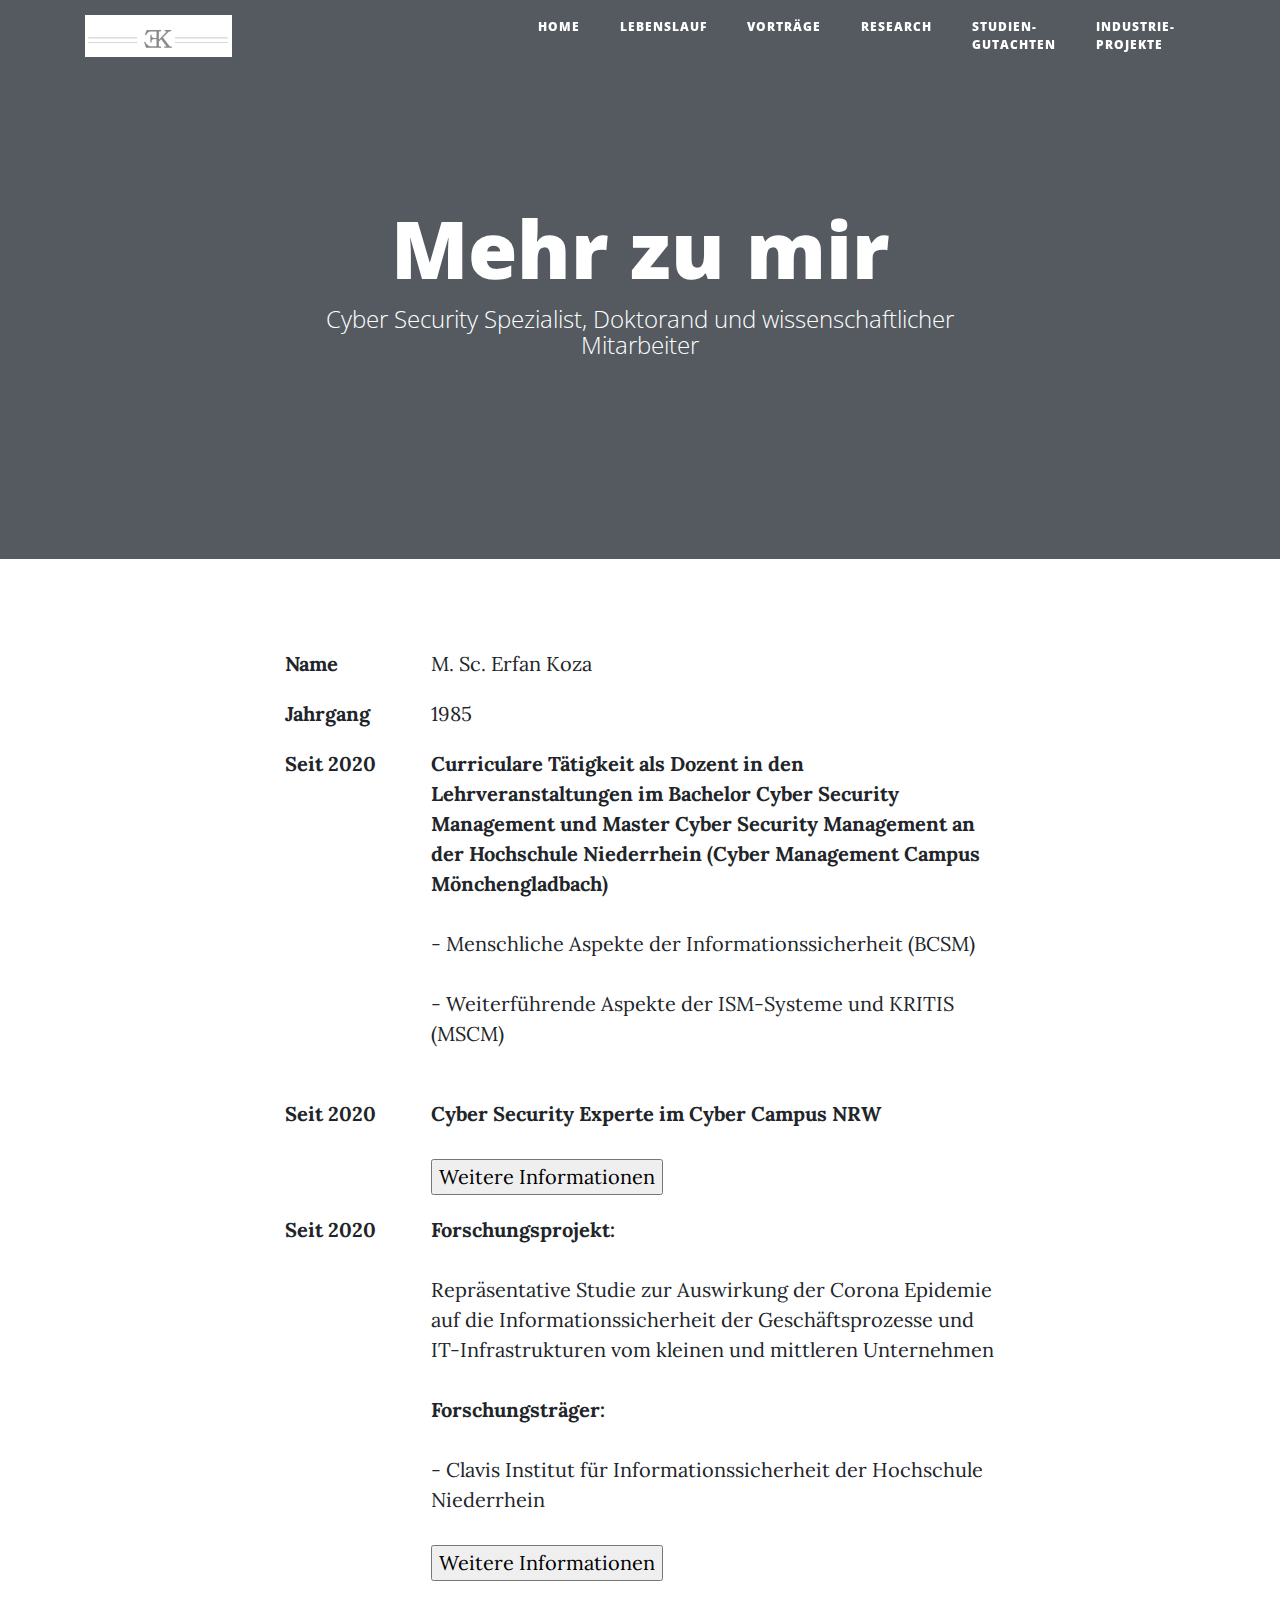
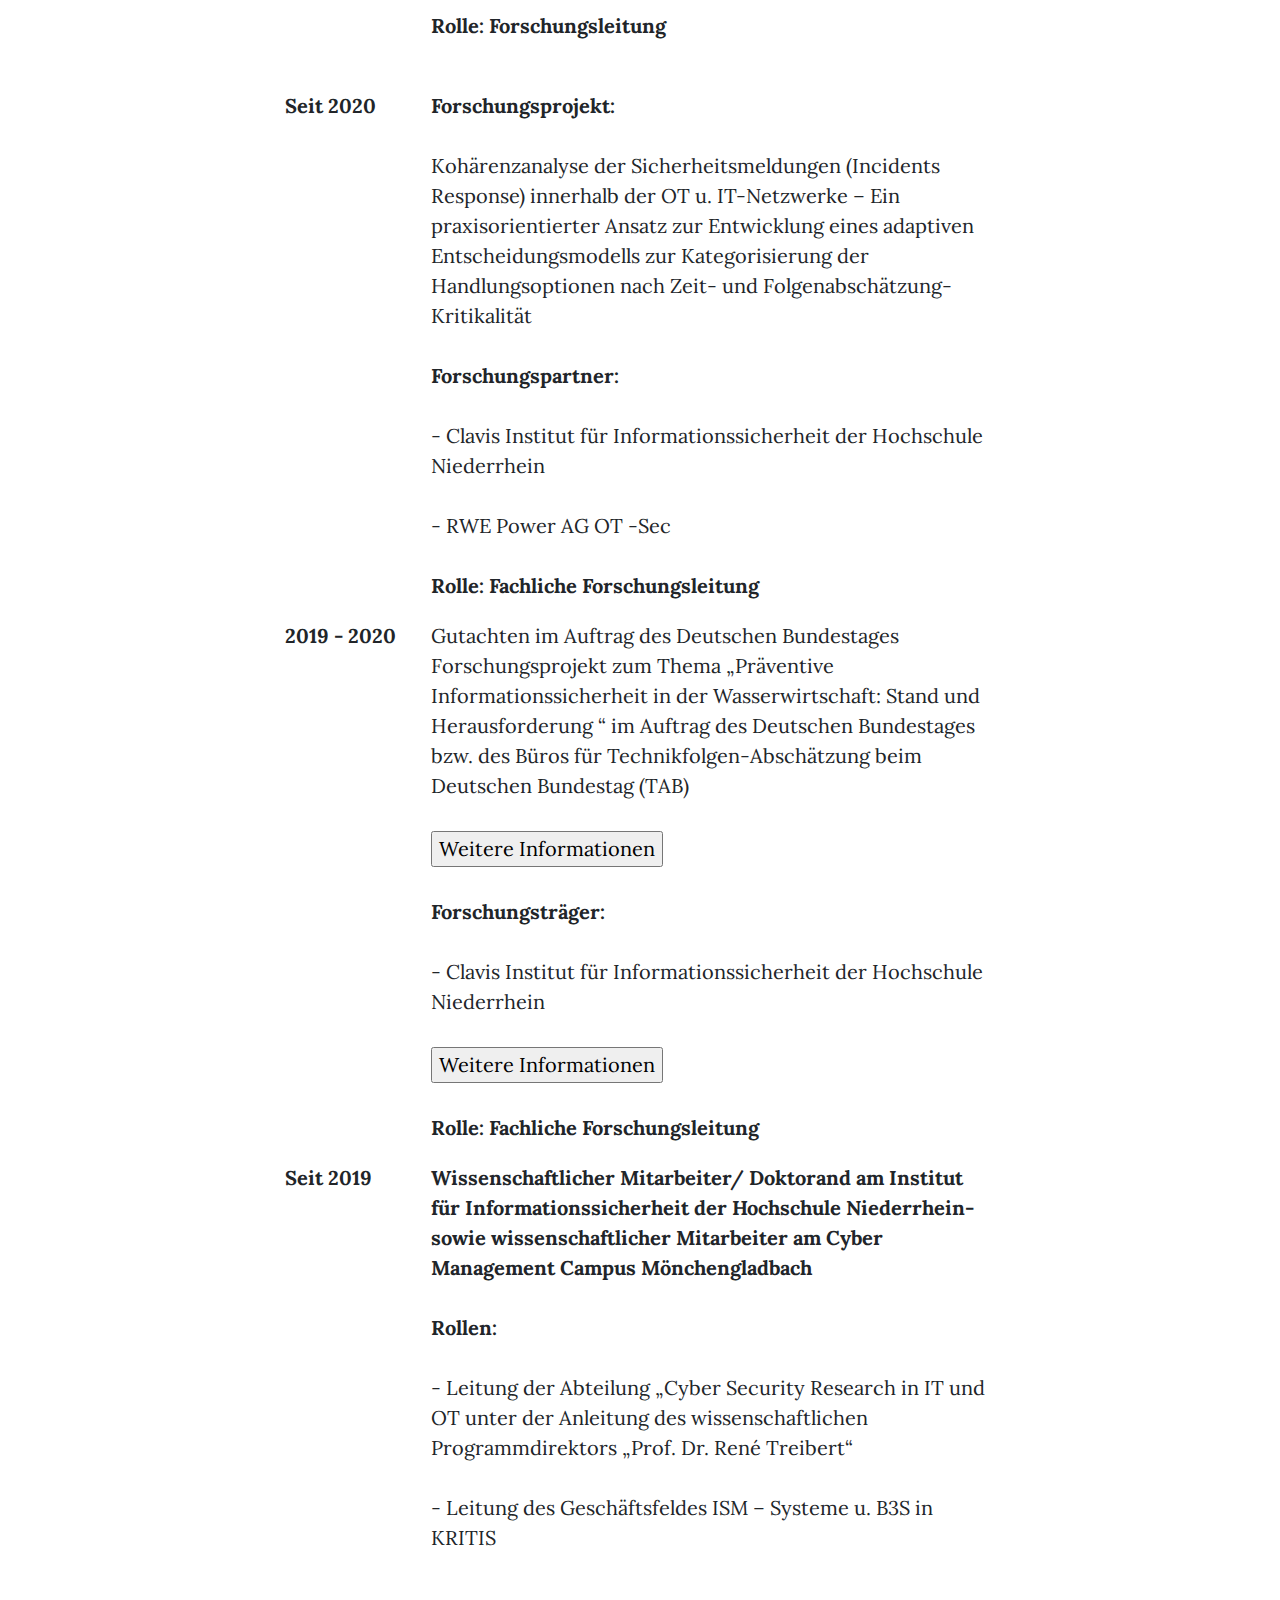
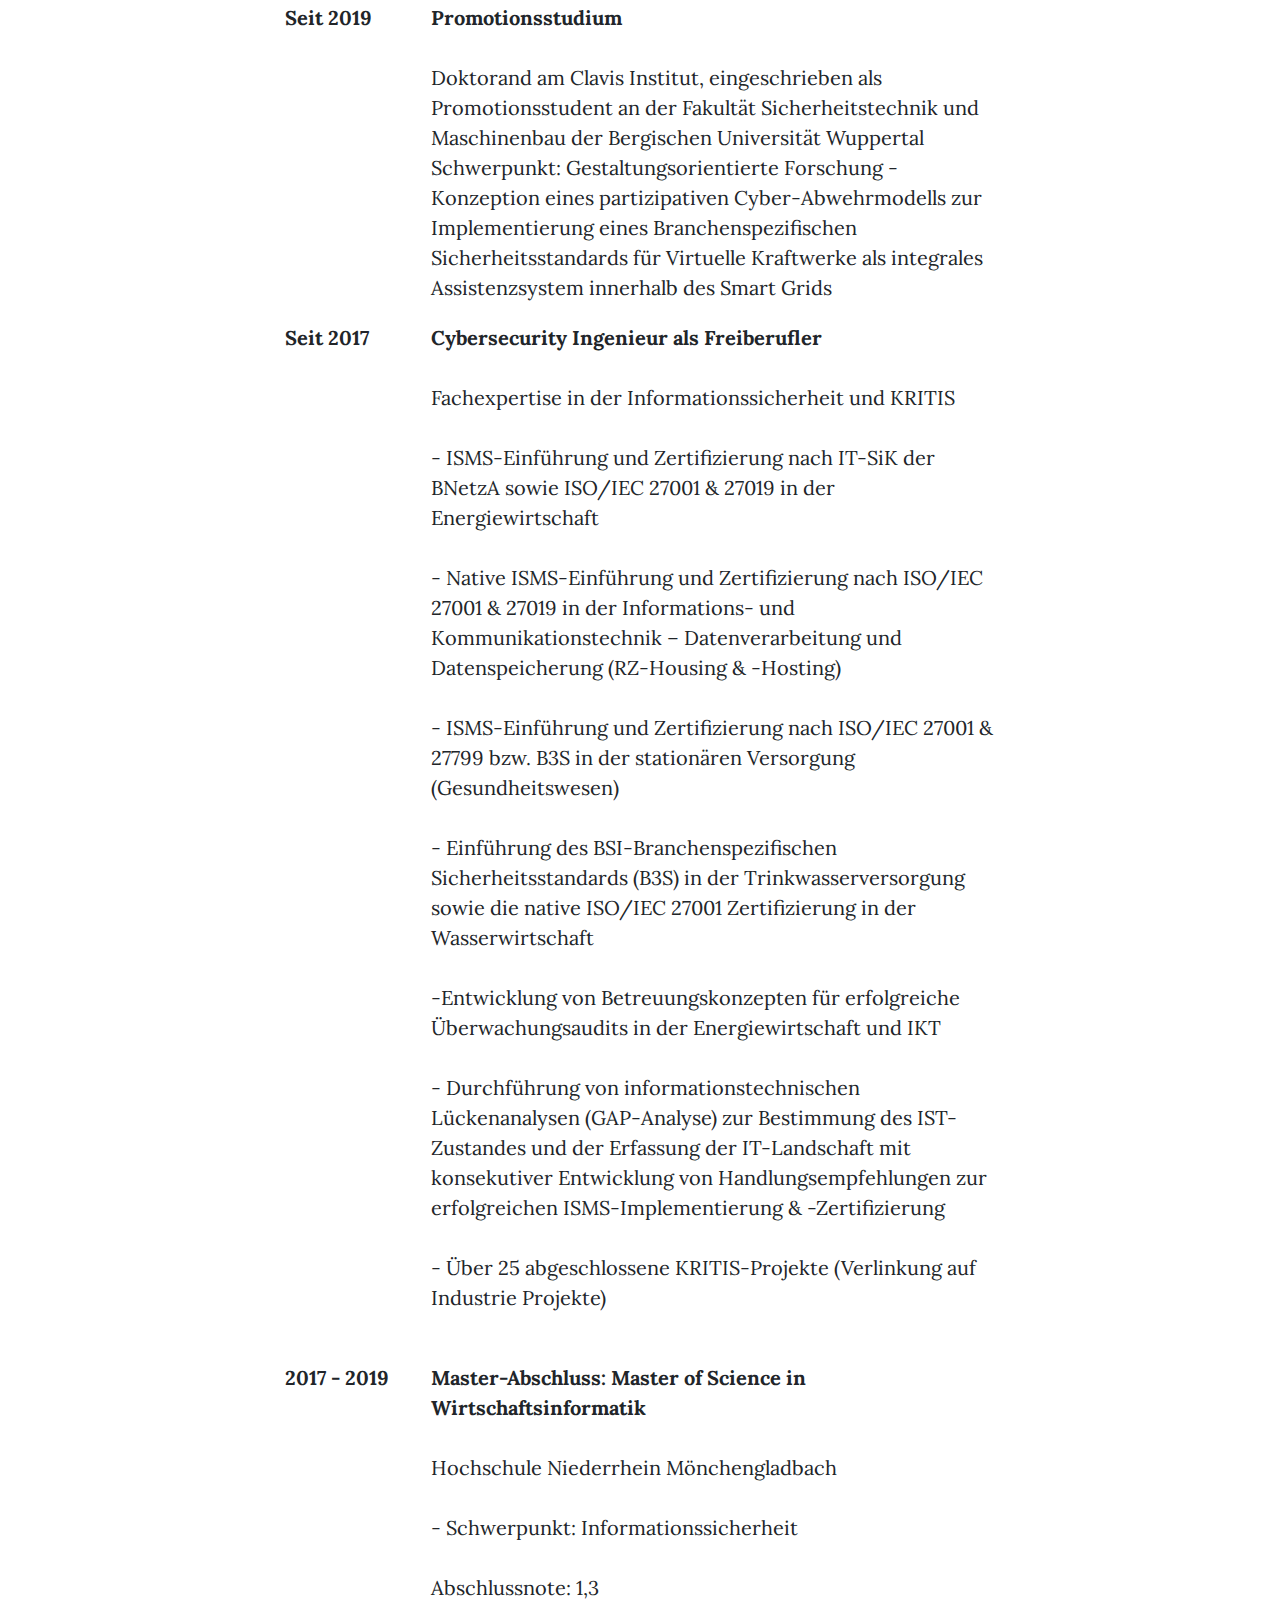
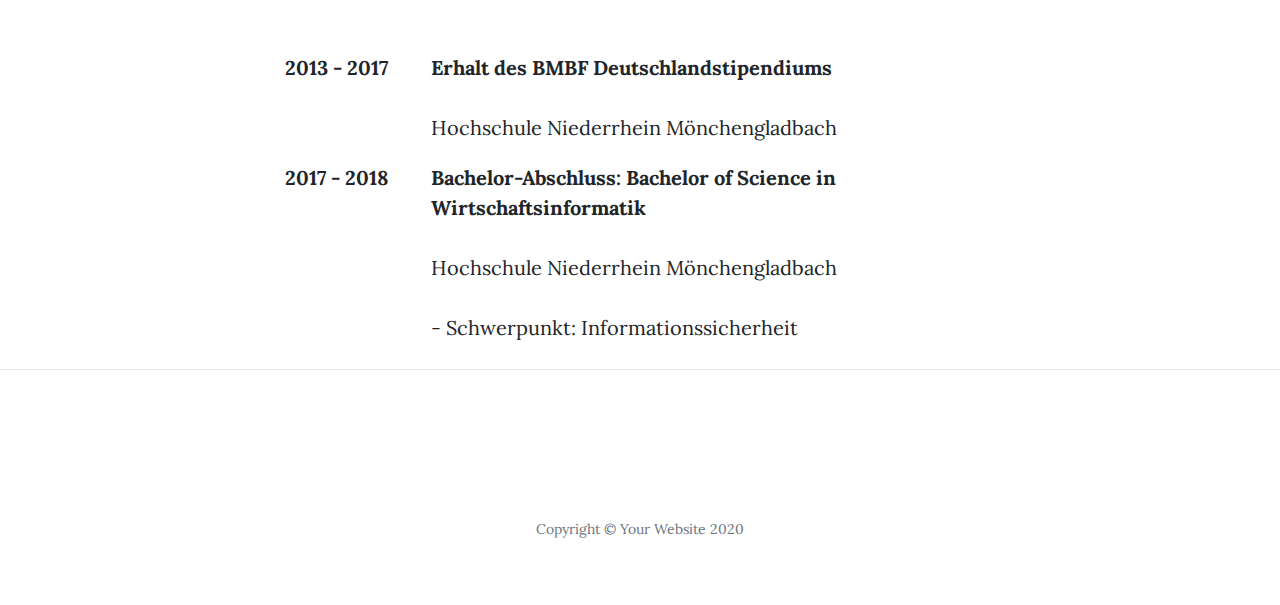
==== about.html @ 5e554a24 "Webseite E initial" ====
<!DOCTYPE html>
<html lang="en">

<head>

  <meta charset="utf-8">
  <meta name="viewport" content="width=device-width, initial-scale=1, shrink-to-fit=no">
  <meta name="description" content="">
  <meta name="author" content="">

  <title>Clean Blog - Start Bootstrap Theme</title>

  <!-- Bootstrap core CSS -->
  <link href="vendor/bootstrap/css/bootstrap.min.css" rel="stylesheet">

  <!-- Custom fonts for this template -->
  <link href="vendor/fontawesome-free/css/all.min.css" rel="stylesheet" type="text/css">
  <link href='https://fonts.googleapis.com/css?family=Lora:400,700,400italic,700italic' rel='stylesheet' type='text/css'>
  <link href='https://fonts.googleapis.com/css?family=Open+Sans:300italic,400italic,600italic,700italic,800italic,400,300,600,700,800' rel='stylesheet' type='text/css'>

  <!-- Custom styles for this template -->
  <link href="css/clean-blog.min.css" rel="stylesheet">

</head>

<body>
 
  <!-- Navigation -->
  <nav class="navbar navbar-expand-lg navbar-light fixed-top" id="mainNav">
    <div class="container">
            <a class="navbar-brand" href="index.html" style="
                                                       width: 100%;
                                                       height: 42px;
                                                       background-image:  url('img/logo.png');
                                                        background-size: contain;
                                                        background-repeat: no-repeat;"
         ></a>
      
      <button class="navbar-toggler navbar-toggler-right" type="button" data-toggle="collapse" data-target="#navbarResponsive" aria-controls="navbarResponsive" aria-expanded="false" aria-label="Toggle navigation">
        Menu
        <i class="fas fa-bars"></i>
      </button>
      <div class="collapse navbar-collapse" id="navbarResponsive">
        <ul class="navbar-nav ml-auto">
          <li class="nav-item">
            <a class="nav-link" href="index.html">Home</a>
          </li>
          <li class="nav-item">
            <a class="nav-link" href="about.html">Lebenslauf</a>
          </li>
          <li class="nav-item">
            <a class="nav-link" href="vortrage.html">Vorträge</a>
          </li>
                <li class="nav-item">
            <a class="nav-link" href="research.html">Research</a>
          </li>
                  <li class="nav-item">
            <a class="nav-link" href="studiengutachten.html">Studien-Gutachten</a>
          </li>
               <li class="nav-item">
            <a class="nav-link" href="industrieprojekte.html">Industrie-Projekte</a>
          </li>
        </ul>
      </div>
    </div>
  </nav>

  <!-- Page Header -->
  <header class="masthead" style="background-image: url('img/lebenslauf.jpg')">
    <div class="overlay"></div>
    <div class="container">
      <div class="row">
        <div class="col-lg-8 col-md-10 mx-auto">
          <div class="page-heading">
            <h1>Mehr zu mir</h1>
            <span class="subheading">Cyber Security Spezialist, Doktorand und wissenschaftlicher Mitarbeiter</span>
          </div>
        </div>
      </div>
    </div>
  </header>

  <!-- Main Content -->
  <div class="container">
    <div class="row">
      <div class="col-lg-8 col-md-10 mx-auto">
        <p>

<!DOCTYPE HTML PUBLIC "-//W3C//DTD HTML 4.01 Transitional//EN" "http://www.w3.org/TR/html4/loose.dtd">
<title>Tabelle</title>
<table border="0" cellspacing="0" cellpadding="10">
<tr>
   <th valign="top" align="left" scope="row">Name</th>
   <td valign="top">M. Sc. Erfan Koza</td>
</tr>
<tr>
   <th valign="top" align="left" scope="row">Jahrgang</th>
   <td>1985</td>
</tr>
    <tr>
   <th valign="top" align="left" scope="row">Seit 2020</th>
 <td> <strong>Curriculare Tätigkeit als Dozent in den Lehrveranstaltungen im Bachelor Cyber Security Management und Master Cyber Security Management an der Hochschule Niederrhein (Cyber Management Campus Mönchengladbach) </strong>
<p>-	Menschliche Aspekte der Informationssicherheit (BCSM)</p>
<p>-	Weiterführende Aspekte der ISM-Systeme und KRITIS (MSCM) </p>
</td>   
        <tr>
   <th style = "width: 20%" valign="top" align="left" scope="row">Seit 2020</th>

   <td> <strong> Cyber Security Experte im Cyber Campus NRW </strong>
       <p></p><input type="button" onclick="location.href='https://cybercampus-nrw.de/unsere-expertinnen-und-experten/';" value="Weitere Informationen" />
            </td>
</tr>
  <tr>
   <th valign="top" align="left" scope="row">Seit 2020</th>
   <td><strong>Forschungsprojekt: </strong><p></p>
Repräsentative Studie zur Auswirkung der Corona Epidemie auf die Informationssicherheit der Geschäftsprozesse und IT-Infrastrukturen vom kleinen und mittleren Unternehmen <p></p>
<strong>Forschungsträger: </strong> <p></p>
<p>-	Clavis Institut für Informationssicherheit der Hochschule Niederrhein</p>
 <input type="button" onclick="location.href='https://www.hs-niederrhein.de/clavis/#c128614';" value="Weitere Informationen" />
  <p>     
 <strong>   Rolle: Forschungsleitung</strong>
            </td>
</tr>   
    <tr>
   <th valign="top" align="left" scope="row">Seit 2020</th>
   <td><strong>Forschungsprojekt: </strong> <p></p>
Kohärenzanalyse der Sicherheitsmeldungen (Incidents Response) innerhalb der OT u. IT-Netzwerke – Ein praxisorientierter Ansatz zur Entwicklung eines adaptiven Entscheidungsmodells zur Kategorisierung der Handlungsoptionen nach Zeit- und Folgenabschätzung-Kritikalität <p></p>
<strong> Forschungspartner: </strong>
<p>-	Clavis Institut für Informationssicherheit der Hochschule Niederrhein </p>
<p>-	RWE Power AG OT -Sec</p>
<strong> Rolle: Fachliche Forschungsleitung </strong>
            </td>
</tr>   
    <tr>
   <th valign="top" align="left" scope="row">2019 - 2020</th>
   <td>Gutachten im Auftrag des Deutschen Bundestages 
Forschungsprojekt zum Thema „Präventive Informationssicherheit in der Wasserwirtschaft: Stand und Herausforderung “ im Auftrag des Deutschen Bundestages bzw. des Büros für Technikfolgen-Abschätzung beim Deutschen Bundestag (TAB) 
       <p></p>
    <input type="button" onclick="location.href='https://www.tab-beim-bundestag.de/de/untersuchungen/u40300.html';" value="Weitere Informationen" />  
       <p></p>
     <strong>  Forschungsträger:</strong> <p></p>
       -	Clavis Institut für Informationssicherheit der Hochschule Niederrhein 
       <p></p>
    <input type="button" onclick="location.href='https://www.hs-niederrhein.de/clavis/#c128614';" value="Weitere Informationen" />    
<p></p>
<strong> Rolle: Fachliche Forschungsleitung</strong>
            </td>
</tr>   
        <tr>
   <th valign="top" align="left" scope="row">Seit 2019</th>
   <td><strong> Wissenschaftlicher Mitarbeiter/ Doktorand am Institut für Informationssicherheit der Hochschule Niederrhein- sowie wissenschaftlicher Mitarbeiter am Cyber Management Campus Mönchengladbach 
       </strong><p></p>
<strong> Rollen: </strong> 
  <p>-	Leitung der Abteilung „Cyber Security Research in IT und OT unter der Anleitung des wissenschaftlichen Programmdirektors „Prof. Dr. René Treibert“ </p>
 <p>-	Leitung des Geschäftsfeldes ISM – Systeme u. B3S in KRITIS </p>
            </td>
</tr>   
                <tr>
   <th valign="top" align="left" scope="row">Seit 2019</th>
   <td><strong>Promotionsstudium</strong>
       <p></p>
Doktorand am Clavis Institut, eingeschrieben als Promotionsstudent an der Fakultät Sicherheitstechnik und Maschinenbau der Bergischen Universität Wuppertal
Schwerpunkt: Gestaltungsorientierte Forschung - Konzeption eines partizipativen Cyber-Abwehrmodells zur Implementierung eines Branchenspezifischen Sicherheitsstandards für Virtuelle Kraftwerke als integrales Assistenzsystem innerhalb des Smart Grids
            </td>
</tr> 
            <tr>
   <th valign="top" align="left" scope="row">Seit 2017</th>
   <td> <strong>Cybersecurity Ingenieur als Freiberufler </strong>
       <p></p>
Fachexpertise in der Informationssicherheit und KRITIS

       <p></p>
  - ISMS-Einführung und Zertifizierung nach IT-SiK der BNetzA sowie ISO/IEC 27001 & 27019 in der Energiewirtschaft
       <p>- Native ISMS-Einführung und Zertifizierung nach ISO/IEC 27001 & 27019 in der Informations- und Kommunikationstechnik – Datenverarbeitung und Datenspeicherung (RZ-Housing & -Hosting) </p>
       <p>- ISMS-Einführung und Zertifizierung nach ISO/IEC 27001 & 27799 bzw. B3S in der stationären Versorgung (Gesundheitswesen)</p>
<p>- Einführung des BSI-Branchenspezifischen Sicherheitsstandards (B3S) in der Trinkwasserversorgung sowie die native ISO/IEC 27001 Zertifizierung in der Wasserwirtschaft</p>
<p>-Entwicklung von Betreuungskonzepten für erfolgreiche Überwachungsaudits in der Energiewirtschaft und IKT</p>
     <p>  - Durchführung von informationstechnischen Lückenanalysen (GAP-Analyse) zur Bestimmung des IST-Zustandes und der Erfassung der IT-Landschaft mit konsekutiver Entwicklung von Handlungsempfehlungen zur erfolgreichen ISMS-Implementierung & -Zertifizierung </p>
<p>- Über 25 abgeschlossene KRITIS-Projekte (Verlinkung auf Industrie Projekte)</p>

            </td>
</tr> 
    
                <tr>
   <th valign="top" align="left" scope="row">2017 - 2019</th>
   <td><strong>Master-Abschluss: Master of Science in Wirtschaftsinformatik </strong>
       <p></p>
Hochschule Niederrhein Mönchengladbach
       <p></p>
  - Schwerpunkt: Informationssicherheit
       <p>Abschlussnote: 1,3 </p>

            </td>
</tr>
                    <tr>
   <th valign="top" align="left" scope="row">2013 - 2017</th>
   <td><strong>Erhalt des BMBF Deutschlandstipendiums</strong>
       <p></p>
       Hochschule Niederrhein Mönchengladbach
            </td>
</tr>
    
              <tr>
   <th valign="top" align="left" scope="row">2017 - 2018</th>
   <td><strong>Bachelor-Abschluss: Bachelor of Science in Wirtschaftsinformatik </strong>
       <p></p>
Hochschule Niederrhein Mönchengladbach
       <p></p>
  - Schwerpunkt: Informationssicherheit
            </td>
</tr>
</table>
      </div>
    </div>
  </div>

  <hr>

  <!-- Footer -->
  <footer>
    <div class="container">
      <div class="row">
        <div class="col-lg-8 col-md-10 mx-auto">
          <ul class="list-inline text-center">
            <li class="list-inline-item">
              <a href="#">
                <span class="fa-stack fa-lg">
                  <i class="fas fa-circle fa-stack-2x"></i>
                  <i class="fab fa-twitter fa-stack-1x fa-inverse"></i>
                </span>
              </a>
            </li>
            <li class="list-inline-item">
              <a href="#">
                <span class="fa-stack fa-lg">
                  <i class="fas fa-circle fa-stack-2x"></i>
                  <i class="fab fa-facebook-f fa-stack-1x fa-inverse"></i>
                </span>
              </a>
            </li>
            <li class="list-inline-item">
              <a href="#">
                <span class="fa-stack fa-lg">
                  <i class="fas fa-circle fa-stack-2x"></i>
                  <i class="fab fa-github fa-stack-1x fa-inverse"></i>
                </span>
              </a>
            </li>
          </ul>
          <p class="copyright text-muted">Copyright &copy; Your Website 2020</p>
        </div>
      </div>
    </div>
  </footer>

  <!-- Bootstrap core JavaScript -->
  <script src="vendor/jquery/jquery.min.js"></script>
  <script src="vendor/bootstrap/js/bootstrap.bundle.min.js"></script>

  <!-- Custom scripts for this template -->
  <script src="js/clean-blog.min.js"></script>

</body>

</html>
---- css/clean-blog.min.css ----
/*!
 * Start Bootstrap - Clean Blog v5.0.10 (https://startbootstrap.com/theme/clean-blog)
 * Copyright 2013-2020 Start Bootstrap
 * Licensed under MIT (https://github.com/StartBootstrap/startbootstrap-clean-blog/blob/master/LICENSE)
 */body{font-size:20px;color:#212529;font-family:Lora,'Times New Roman',serif}p{line-height:1.5;margin:30px 0}p a{text-decoration:underline}h1,h2,h3,h4,h5,h6{font-weight:800;font-family:'Open Sans','Times New Roman',Times New Roman,sans-serif}a{color:#212529;transition:all .2s}a:focus,a:hover{color:#0085a1}blockquote{font-style:italic;color:#868e96}.section-heading{font-size:36px;font-weight:700;margin-top:60px}.caption{font-size:14px;font-style:italic;display:block;margin:0;padding:10px;text-align:center;border-bottom-right-radius:5px;border-bottom-left-radius:5px}::-moz-selection{color:#fff;background:#0085a1;text-shadow:none}::selection{color:#fff;background:#0085a1;text-shadow:none}img::-moz-selection{color:#fff;background:0 0}img::selection{color:#fff;background:0 0}img::-moz-selection{color:#fff;background:0 0}#mainNav{position:absolute;border-bottom:1px solid #e9ecef;background-color:#fff;font-family:'Open Sans','Helvetica Neue',Helvetica,Arial,sans-serif}#mainNav .navbar-brand{font-weight:800;color:#343a40}#mainNav .navbar-toggler{font-size:12px;font-weight:800;padding:13px;text-transform:uppercase;color:#343a40}#mainNav .navbar-nav>li.nav-item>a{font-size:12px;font-weight:800;letter-spacing:1px;text-transform:uppercase}@media only screen and (min-width:992px){#mainNav{border-bottom:1px solid transparent;background:0 0}#mainNav .navbar-brand{padding:10px 20px;color:#fff}#mainNav .navbar-brand:focus,#mainNav .navbar-brand:hover{color:rgba(255,255,255,.8)}#mainNav .navbar-nav>li.nav-item>a{padding:10px 20px;color:#fff}#mainNav .navbar-nav>li.nav-item>a:focus,#mainNav .navbar-nav>li.nav-item>a:hover{color:rgba(255,255,255,.8)}}@media only screen and (min-width:992px){#mainNav{transition:background-color .2s;transform:translate3d(0,0,0);-webkit-backface-visibility:hidden;backface-visibility:hidden}#mainNav.is-fixed{position:fixed;top:-67px;transition:transform .2s;border-bottom:1px solid #fff;background-color:rgba(255,255,255,.9)}#mainNav.is-fixed .navbar-brand{color:#212529}#mainNav.is-fixed .navbar-brand:focus,#mainNav.is-fixed .navbar-brand:hover{color:#0085a1}#mainNav.is-fixed .navbar-nav>li.nav-item>a{color:#212529}#mainNav.is-fixed .navbar-nav>li.nav-item>a:focus,#mainNav.is-fixed .navbar-nav>li.nav-item>a:hover{color:#0085a1}#mainNav.is-visible{transform:translate3d(0,100%,0)}}header.masthead{margin-bottom:50px;background:no-repeat center center;background-color:#868e96;background-attachment:scroll;position:relative;background-size:cover}header.masthead .overlay{position:absolute;top:0;left:0;height:100%;width:100%;background-color:#212529;opacity:.5}header.masthead .page-heading,header.masthead .post-heading,header.masthead .site-heading{padding:200px 0 150px;color:#fff}@media only screen and (min-width:768px){header.masthead .page-heading,header.masthead .post-heading,header.masthead .site-heading{padding:200px 0}}header.masthead .page-heading,header.masthead .site-heading{text-align:center}header.masthead .page-heading h1,header.masthead .site-heading h1{font-size:50px;margin-top:0}header.masthead .page-heading .subheading,header.masthead .site-heading .subheading{font-size:24px;font-weight:300;line-height:1.1;display:block;margin:10px 0 0;font-family:'Open Sans','Helvetica Neue',Helvetica,Arial,sans-serif}@media only screen and (min-width:768px){header.masthead .page-heading h1,header.masthead .site-heading h1{font-size:80px}}header.masthead .post-heading h1{font-size:35px}header.masthead .post-heading .meta,header.masthead .post-heading .subheading{line-height:1.1;display:block}header.masthead .post-heading .subheading{font-size:24px;font-weight:600;margin:10px 0 30px;font-family:'Open Sans','Helvetica Neue',Helvetica,Arial,sans-serif}header.masthead .post-heading .meta{font-size:20px;font-weight:300;font-style:italic;font-family:Lora,'Times New Roman',serif}header.masthead .post-heading .meta a{color:#fff}@media only screen and (min-width:768px){header.masthead .post-heading h1{font-size:55px}header.masthead .post-heading .subheading{font-size:30px}}.post-preview>a{color:#212529}.post-preview>a:focus,.post-preview>a:hover{text-decoration:none;color:#0085a1}.post-preview>a>.post-title{font-size:30px;margin-top:30px;margin-bottom:10px}.post-preview>a>.post-subtitle{font-weight:300;margin:0 0 10px}.post-preview>.post-meta{font-size:18px;font-style:italic;margin-top:0;color:#868e96}.post-preview>.post-meta>a{text-decoration:none;color:#212529}.post-preview>.post-meta>a:focus,.post-preview>.post-meta>a:hover{text-decoration:underline;color:#0085a1}@media only screen and (min-width:768px){.post-preview>a>.post-title{font-size:36px}}.floating-label-form-group{font-size:14px;position:relative;margin-bottom:0;padding-bottom:.5em;border-bottom:1px solid #dee2e6}.floating-label-form-group input,.floating-label-form-group textarea{font-size:1.5em;position:relative;z-index:1;padding:0;resize:none;border:none;border-radius:0;background:0 0;box-shadow:none!important;font-family:Lora,'Times New Roman',serif}.floating-label-form-group input::-webkit-input-placeholder,.floating-label-form-group textarea::-webkit-input-placeholder{color:#868e96;font-family:Lora,'Times New Roman',serif}.floating-label-form-group label{font-size:.85em;line-height:1.764705882em;position:relative;z-index:0;top:2em;display:block;margin:0;transition:top .3s ease,opacity .3s ease;opacity:0}.floating-label-form-group .help-block{margin:15px 0}.floating-label-form-group-with-value label{top:0;opacity:1}.floating-label-form-group-with-focus label{color:#0085a1}form .form-group:first-child .floating-label-form-group{border-top:1px solid #dee2e6}footer{padding:50px 0 65px}footer .list-inline{margin:0;padding:0}footer .copyright{font-size:14px;margin-bottom:0;text-align:center}.btn{font-size:14px;font-weight:800;padding:15px 25px;letter-spacing:1px;text-transform:uppercase;border-radius:0;font-family:'Open Sans','Helvetica Neue',Helvetica,Arial,sans-serif}.btn-primary{background-color:#0085a1;border-color:#0085a1}.btn-primary:active,.btn-primary:focus,.btn-primary:hover{color:#fff;background-color:#00657b!important;border-color:#00657b!important}.btn-lg{font-size:16px;padding:25px 35px}
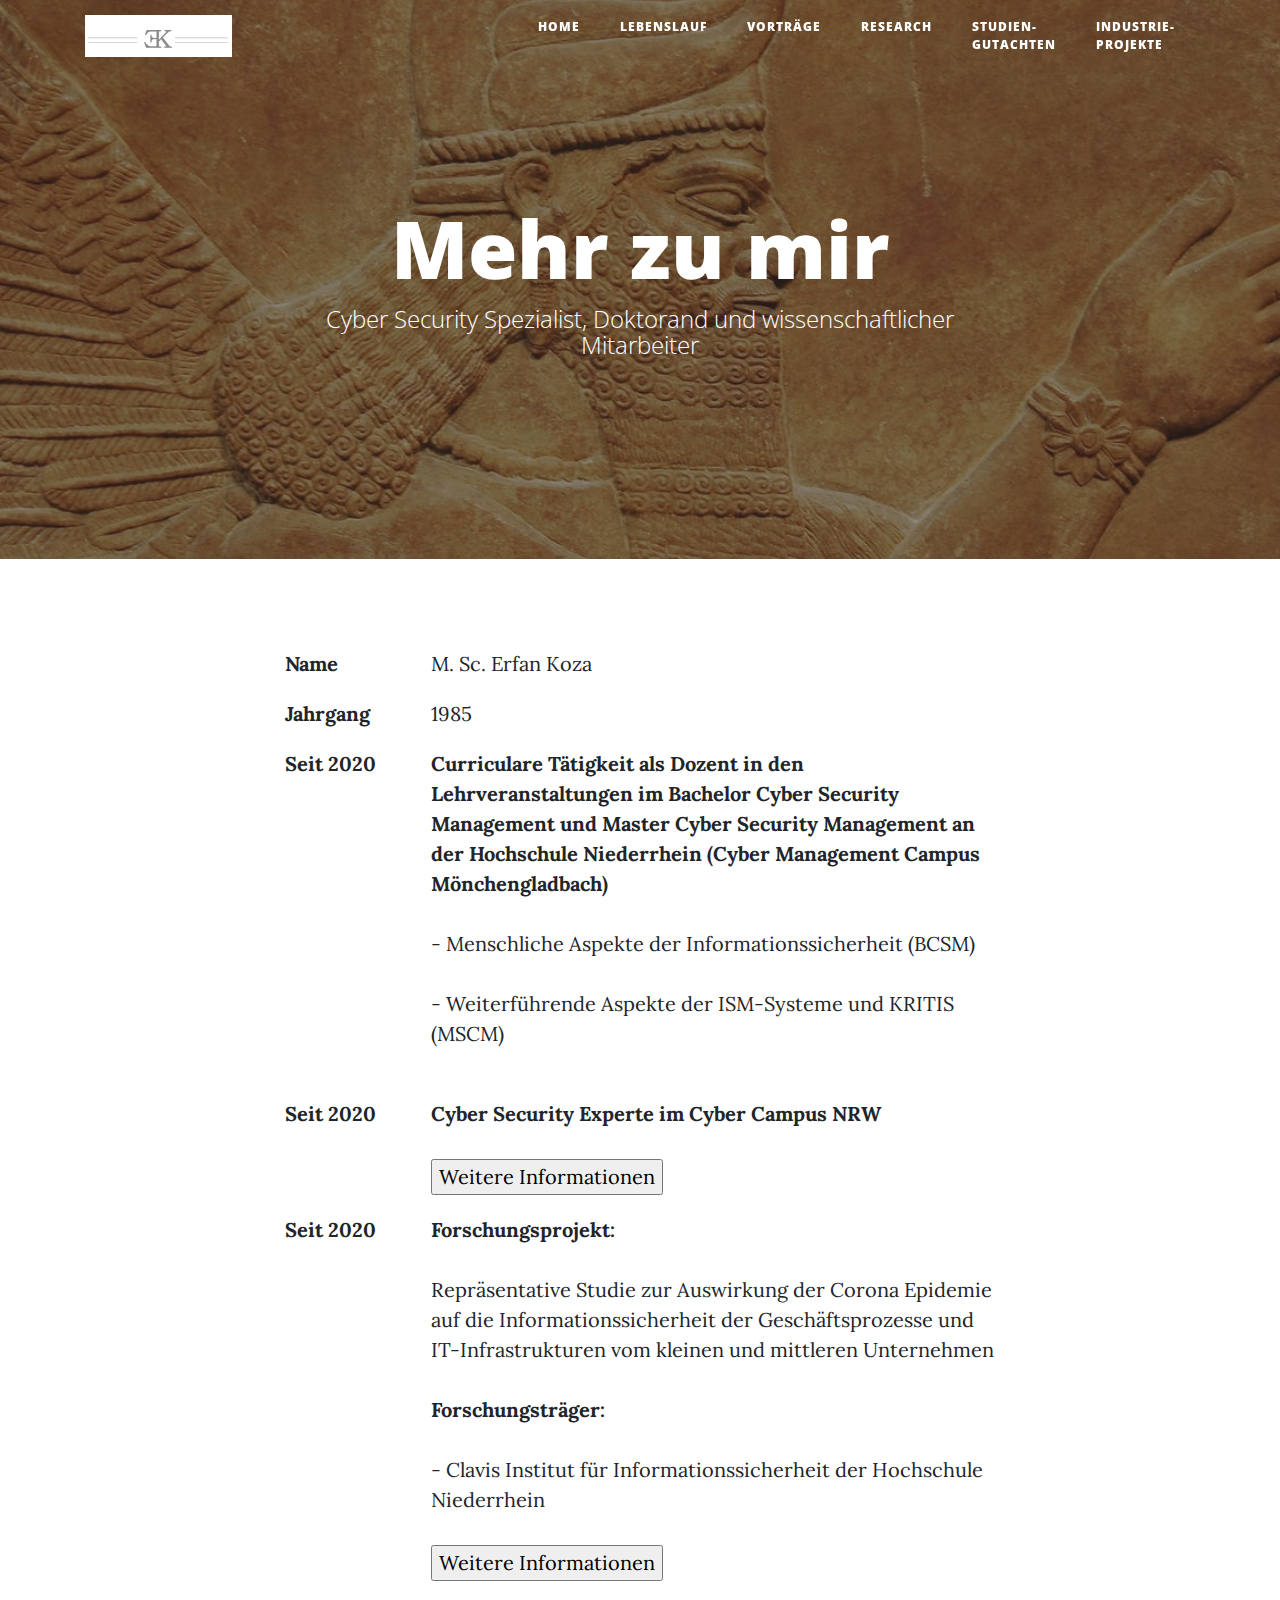
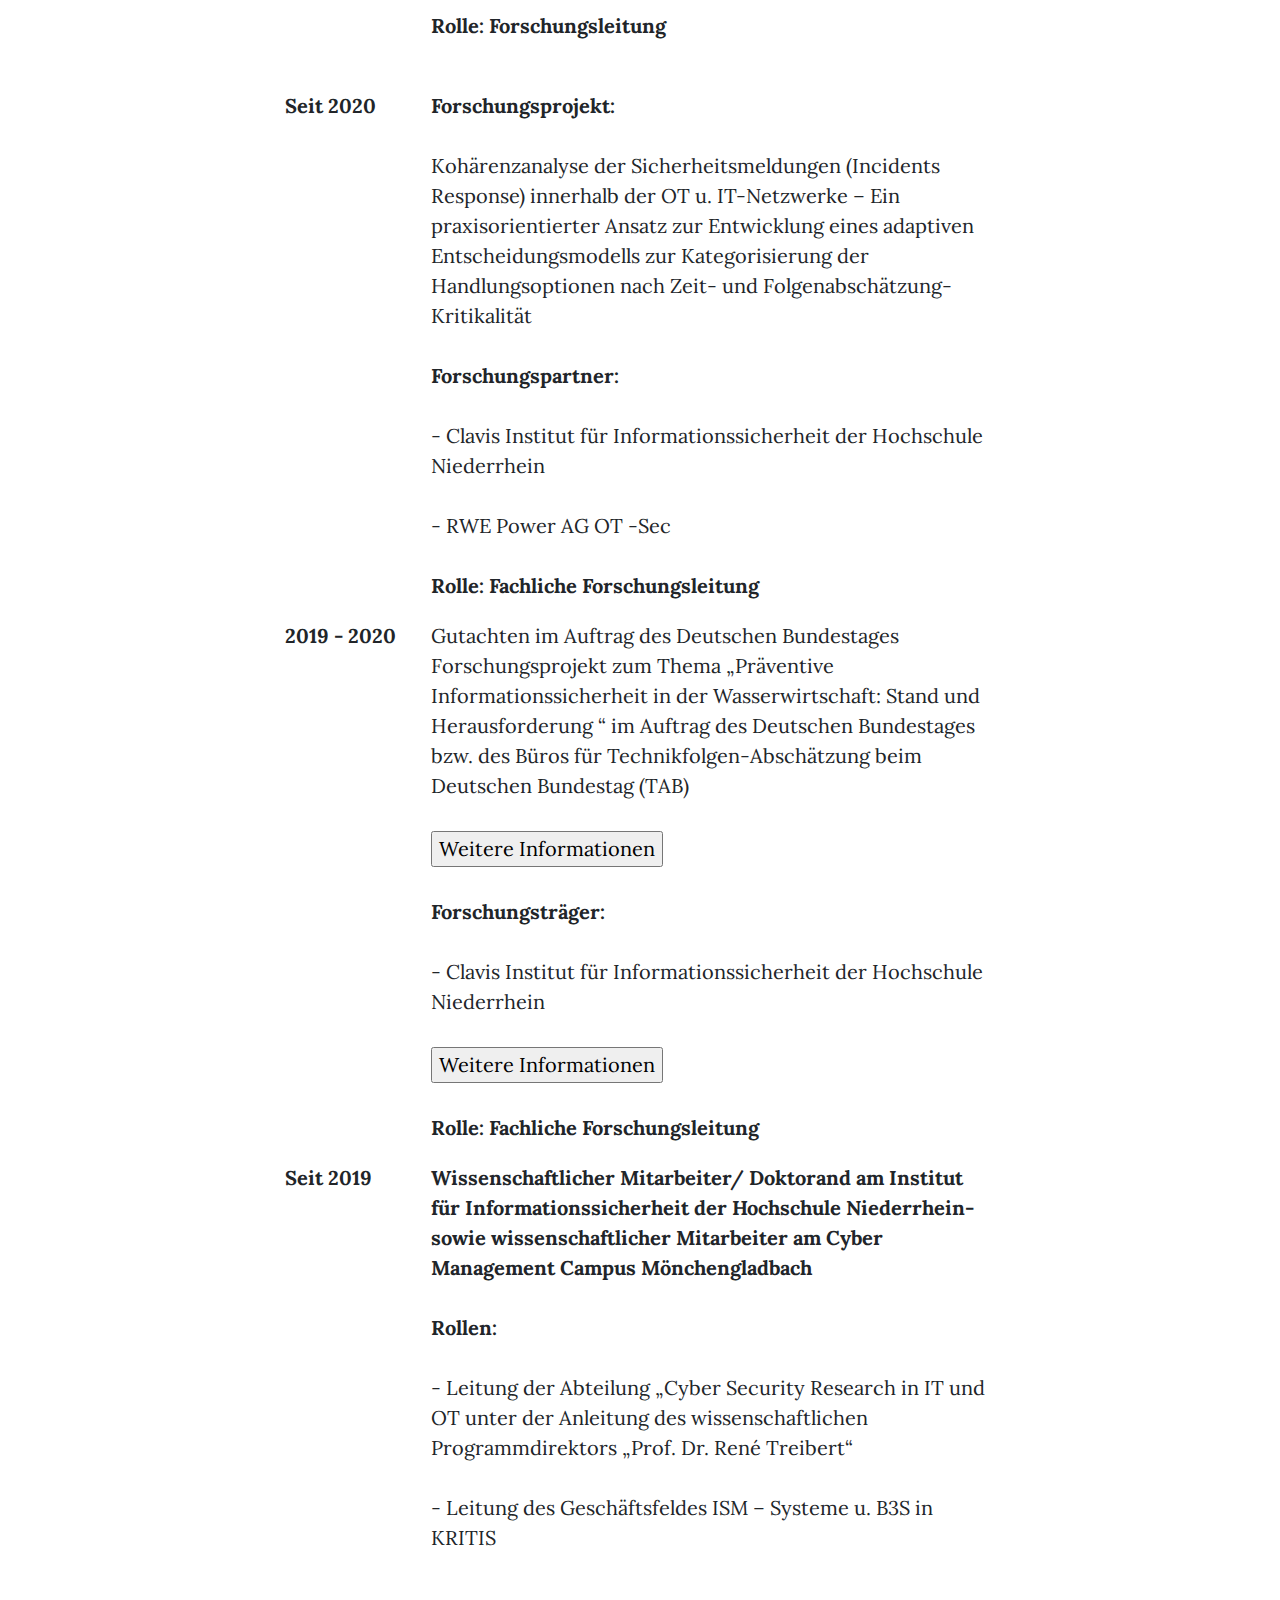
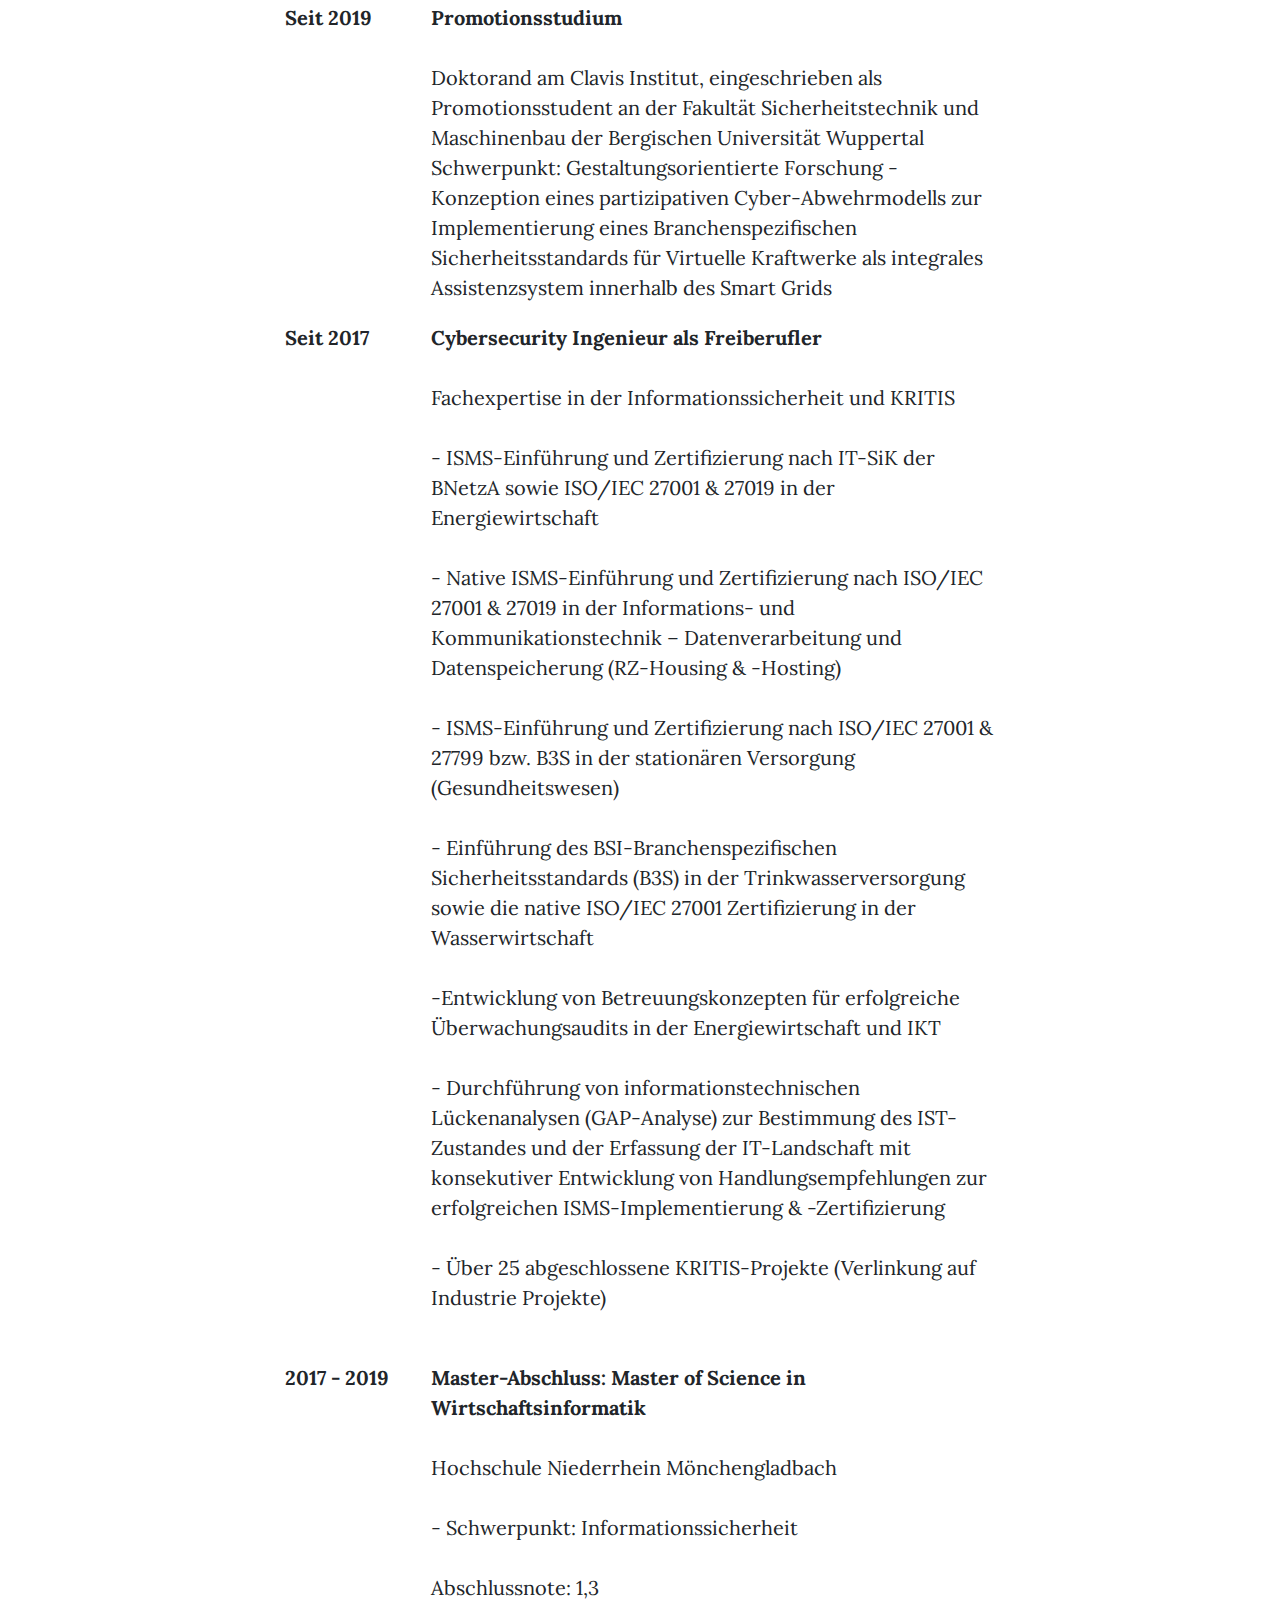
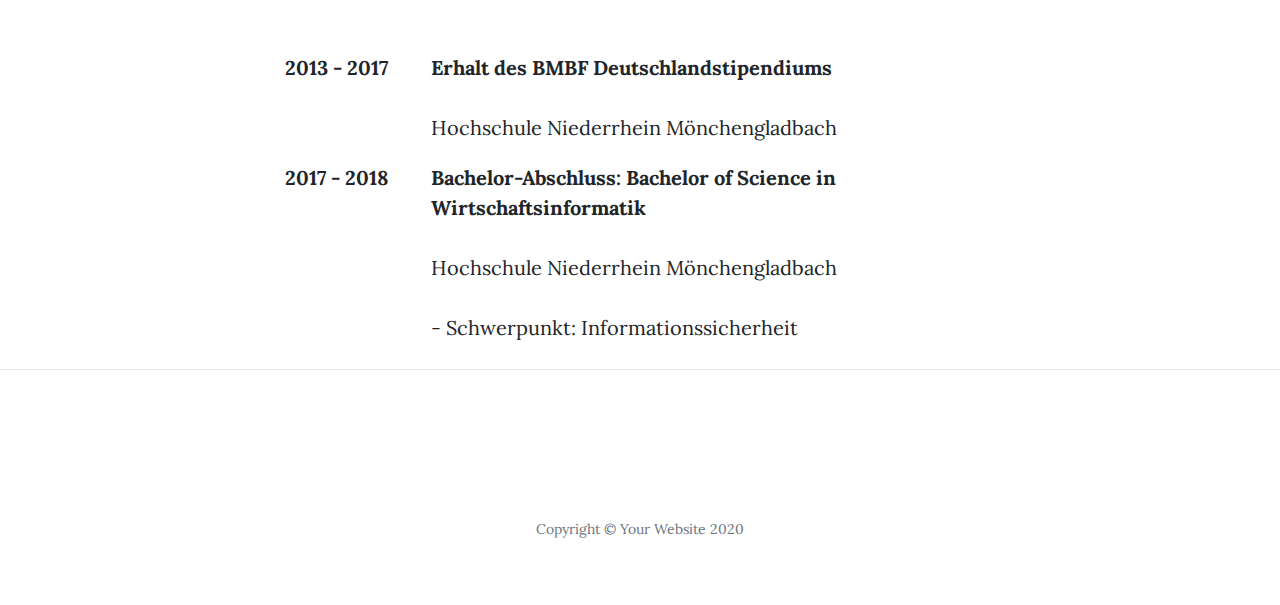
==== commit f6ad849d: "Update about.html" ====
--- a/about.html
+++ b/about.html
@@ -66,7 +66,7 @@
   </nav>
 
   <!-- Page Header -->
-  <header class="masthead" style="background-image: url('img/lebenslauf.jpg')">
+  <header class="masthead" style="background-image: url('img/Lebenslauf.jpg')">
     <div class="overlay"></div>
     <div class="container">
       <div class="row">
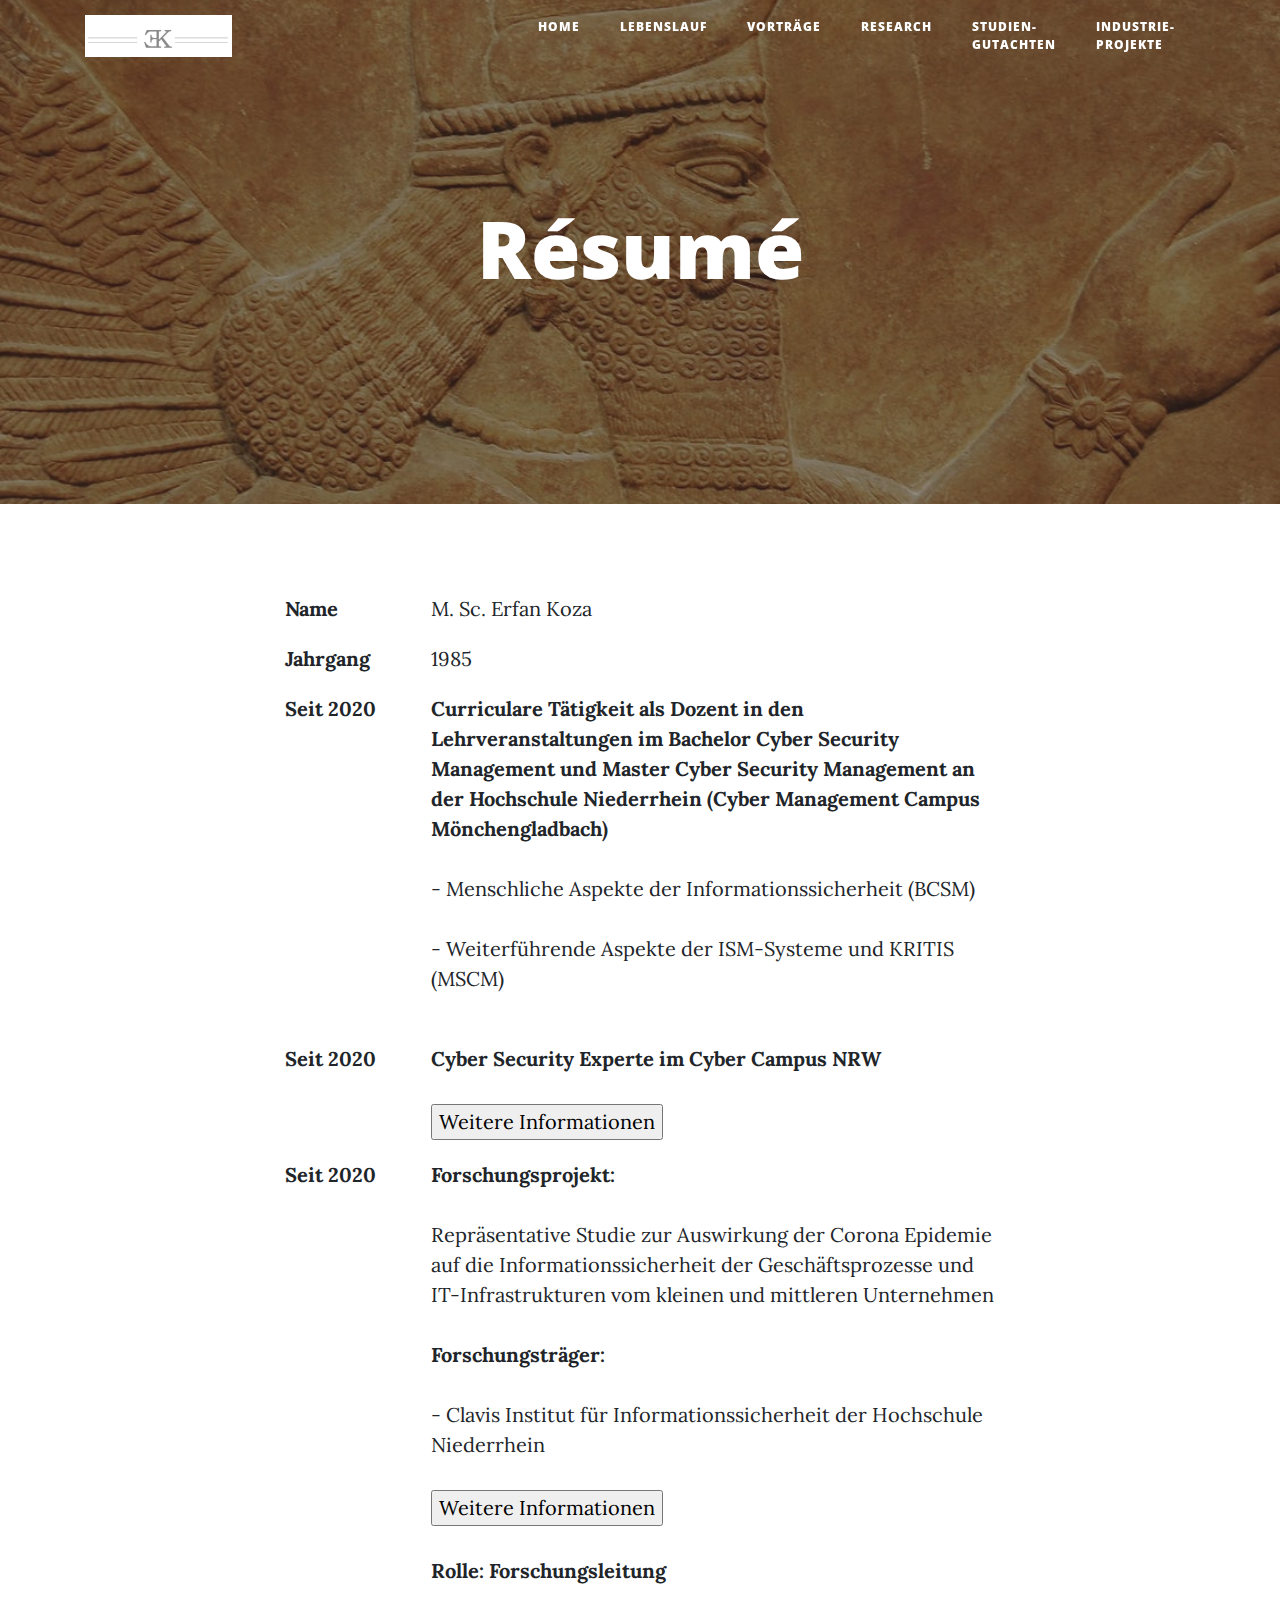
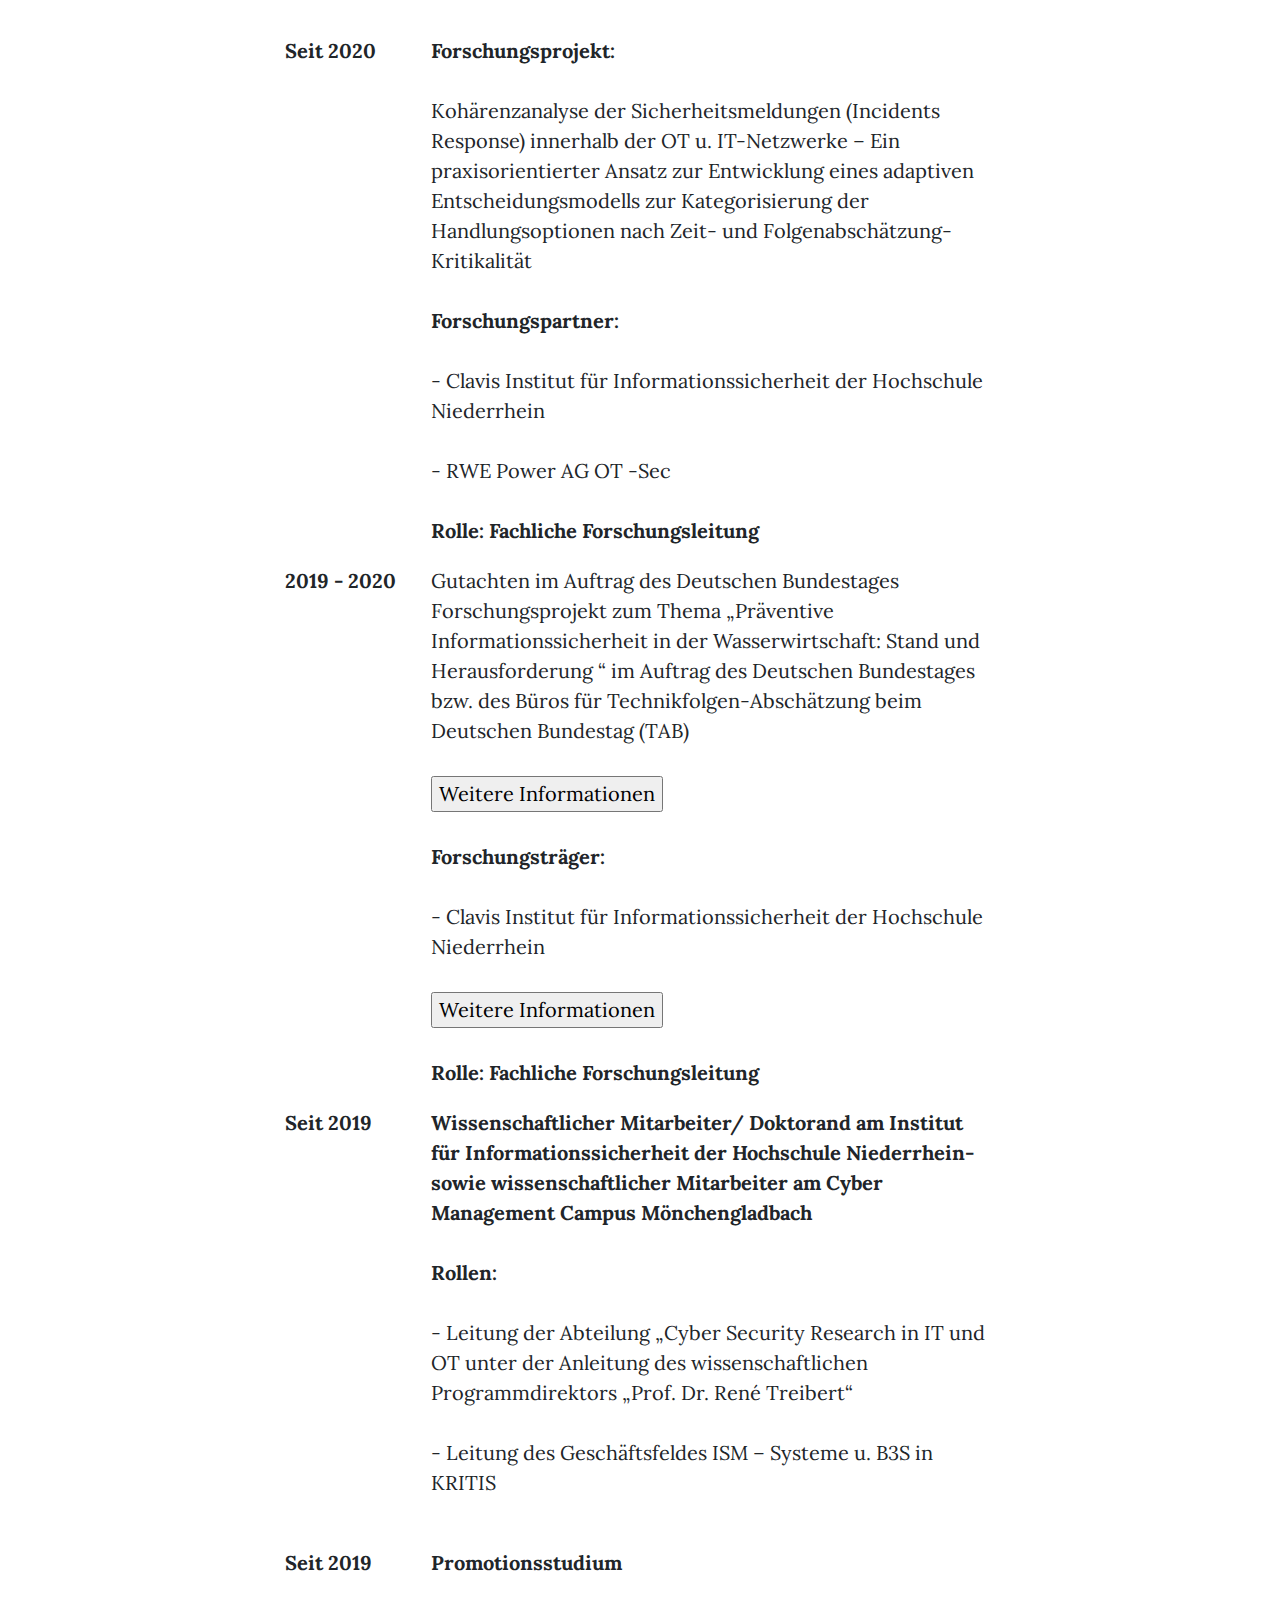
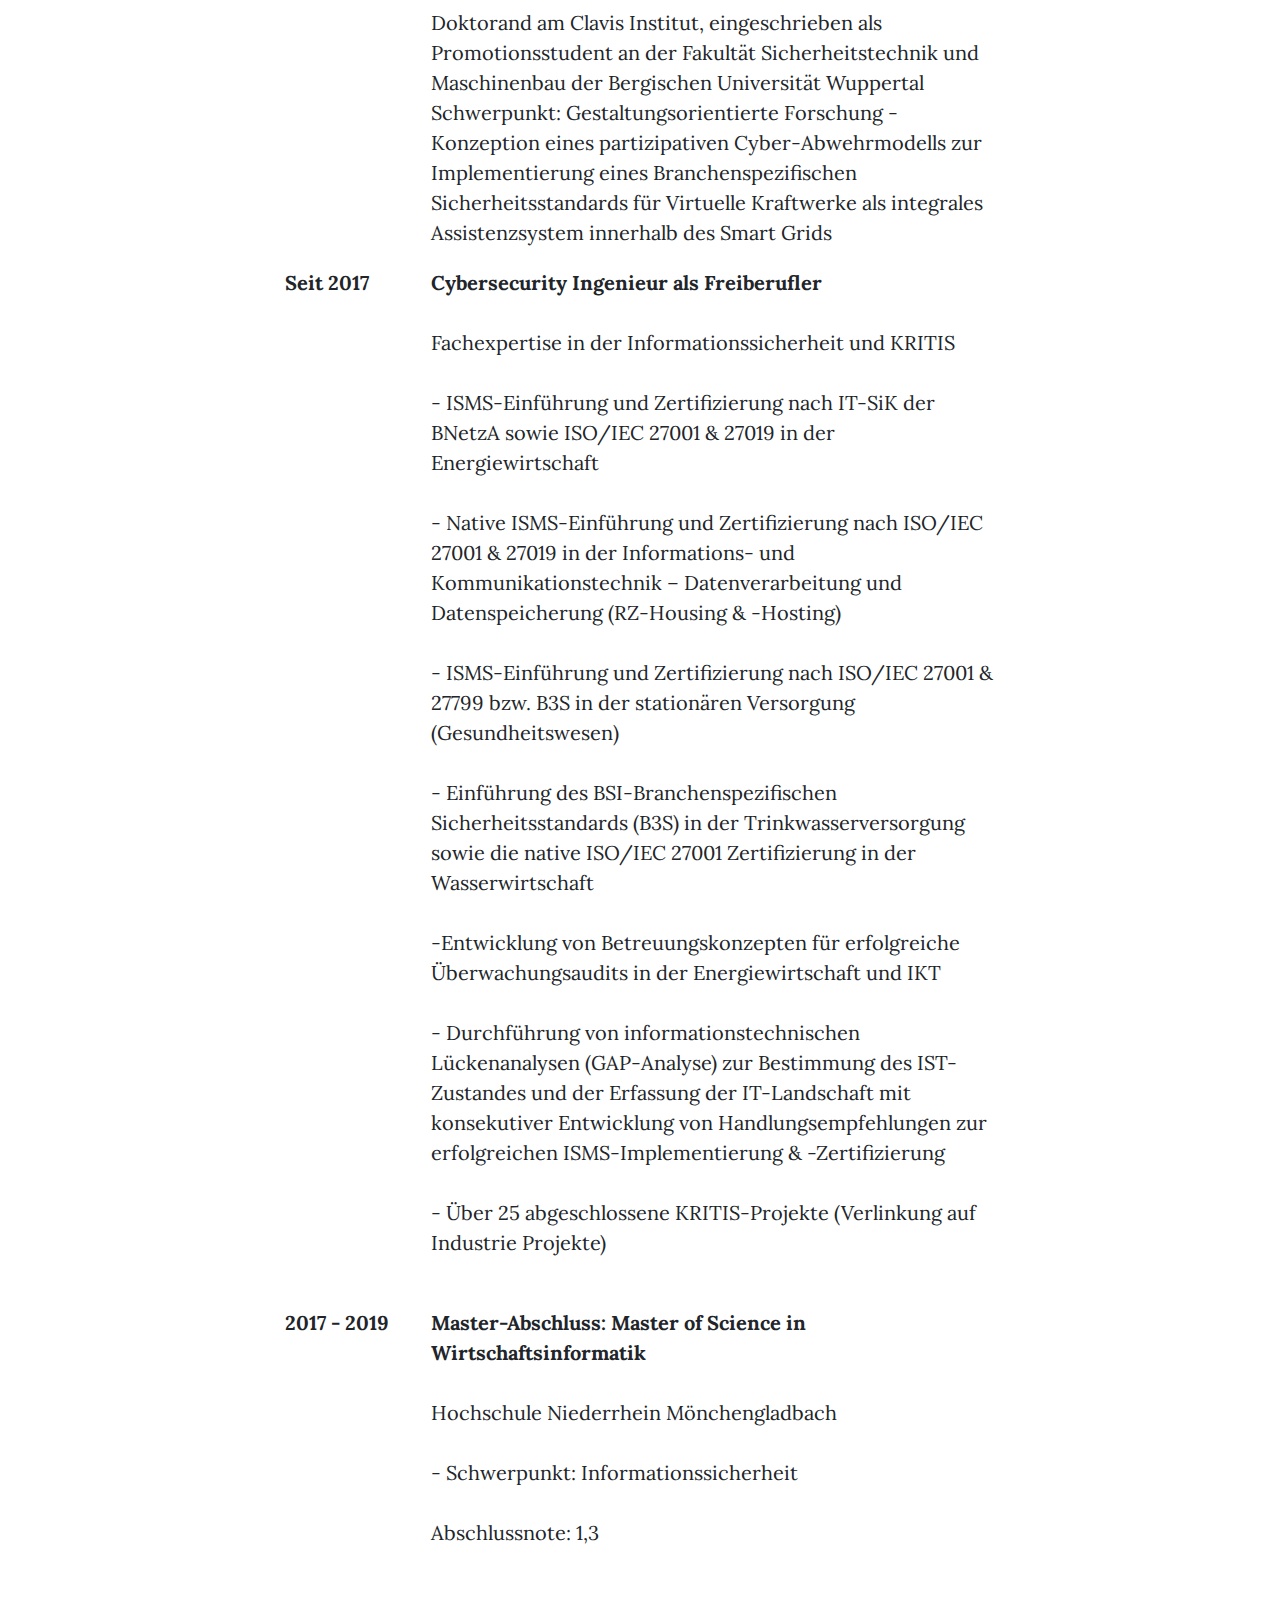
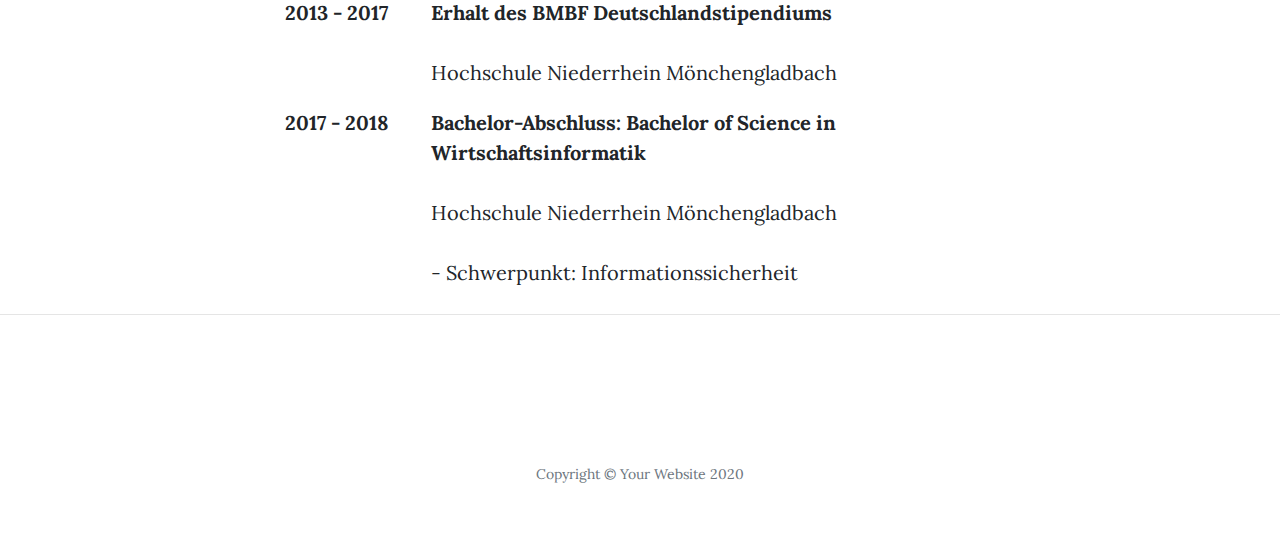
==== commit 9af44607: "Update about.html" ====
--- a/about.html
+++ b/about.html
@@ -72,8 +72,7 @@
       <div class="row">
         <div class="col-lg-8 col-md-10 mx-auto">
           <div class="page-heading">
-            <h1>Mehr zu mir</h1>
-            <span class="subheading">Cyber Security Spezialist, Doktorand und wissenschaftlicher Mitarbeiter</span>
+            <h1>Résumé</h1>
           </div>
         </div>
       </div>
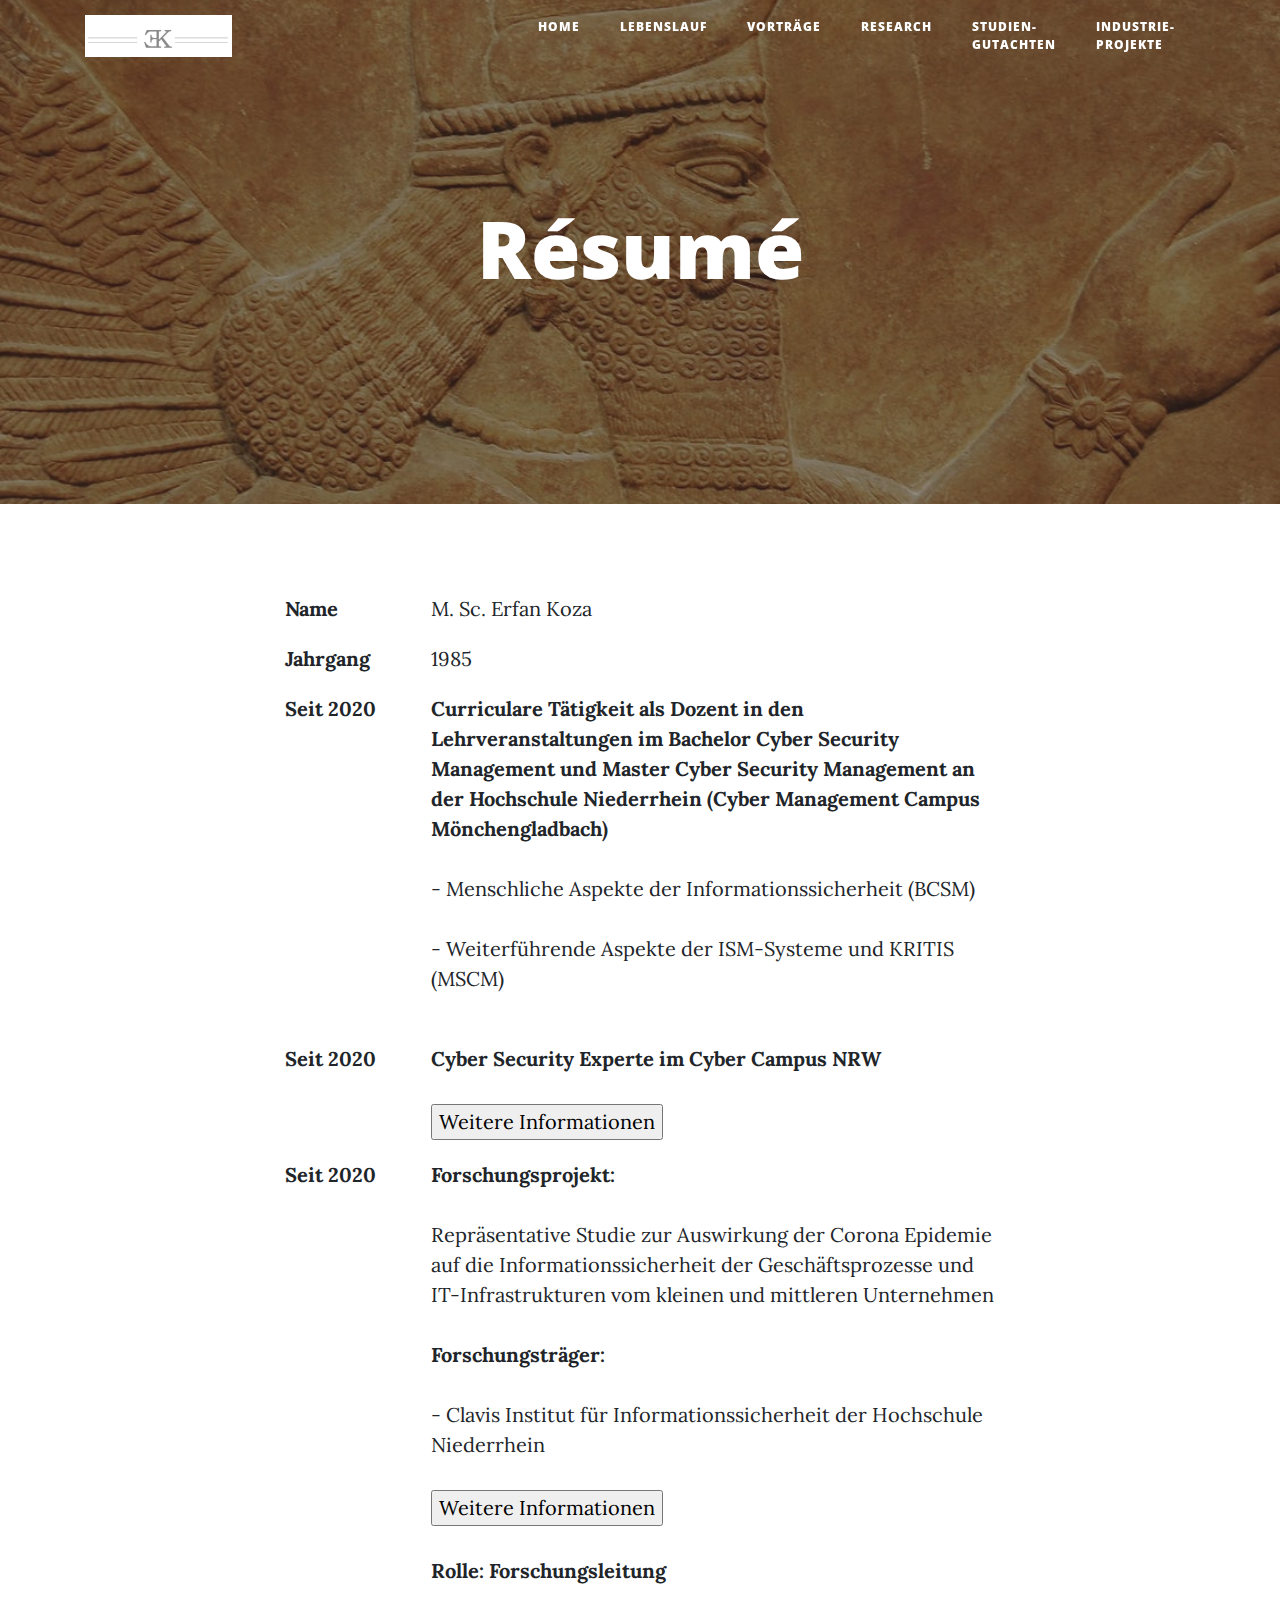
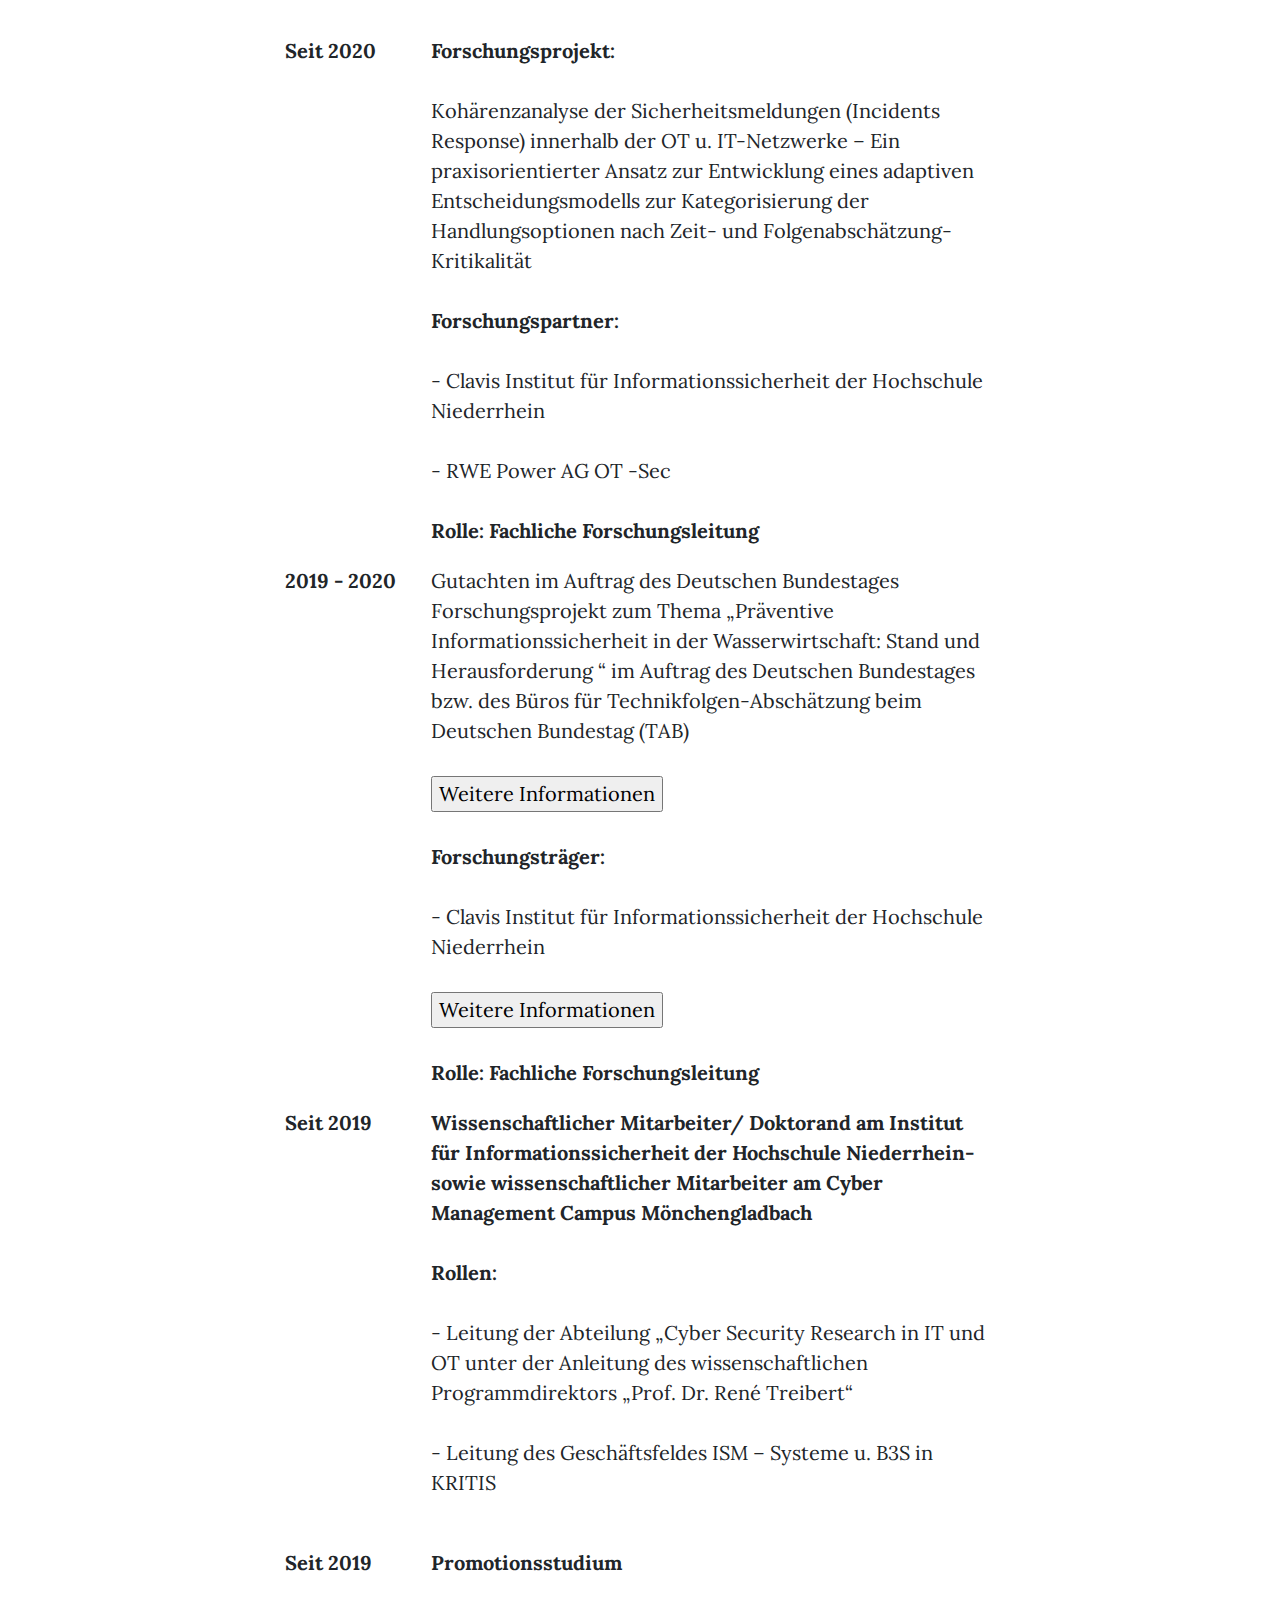
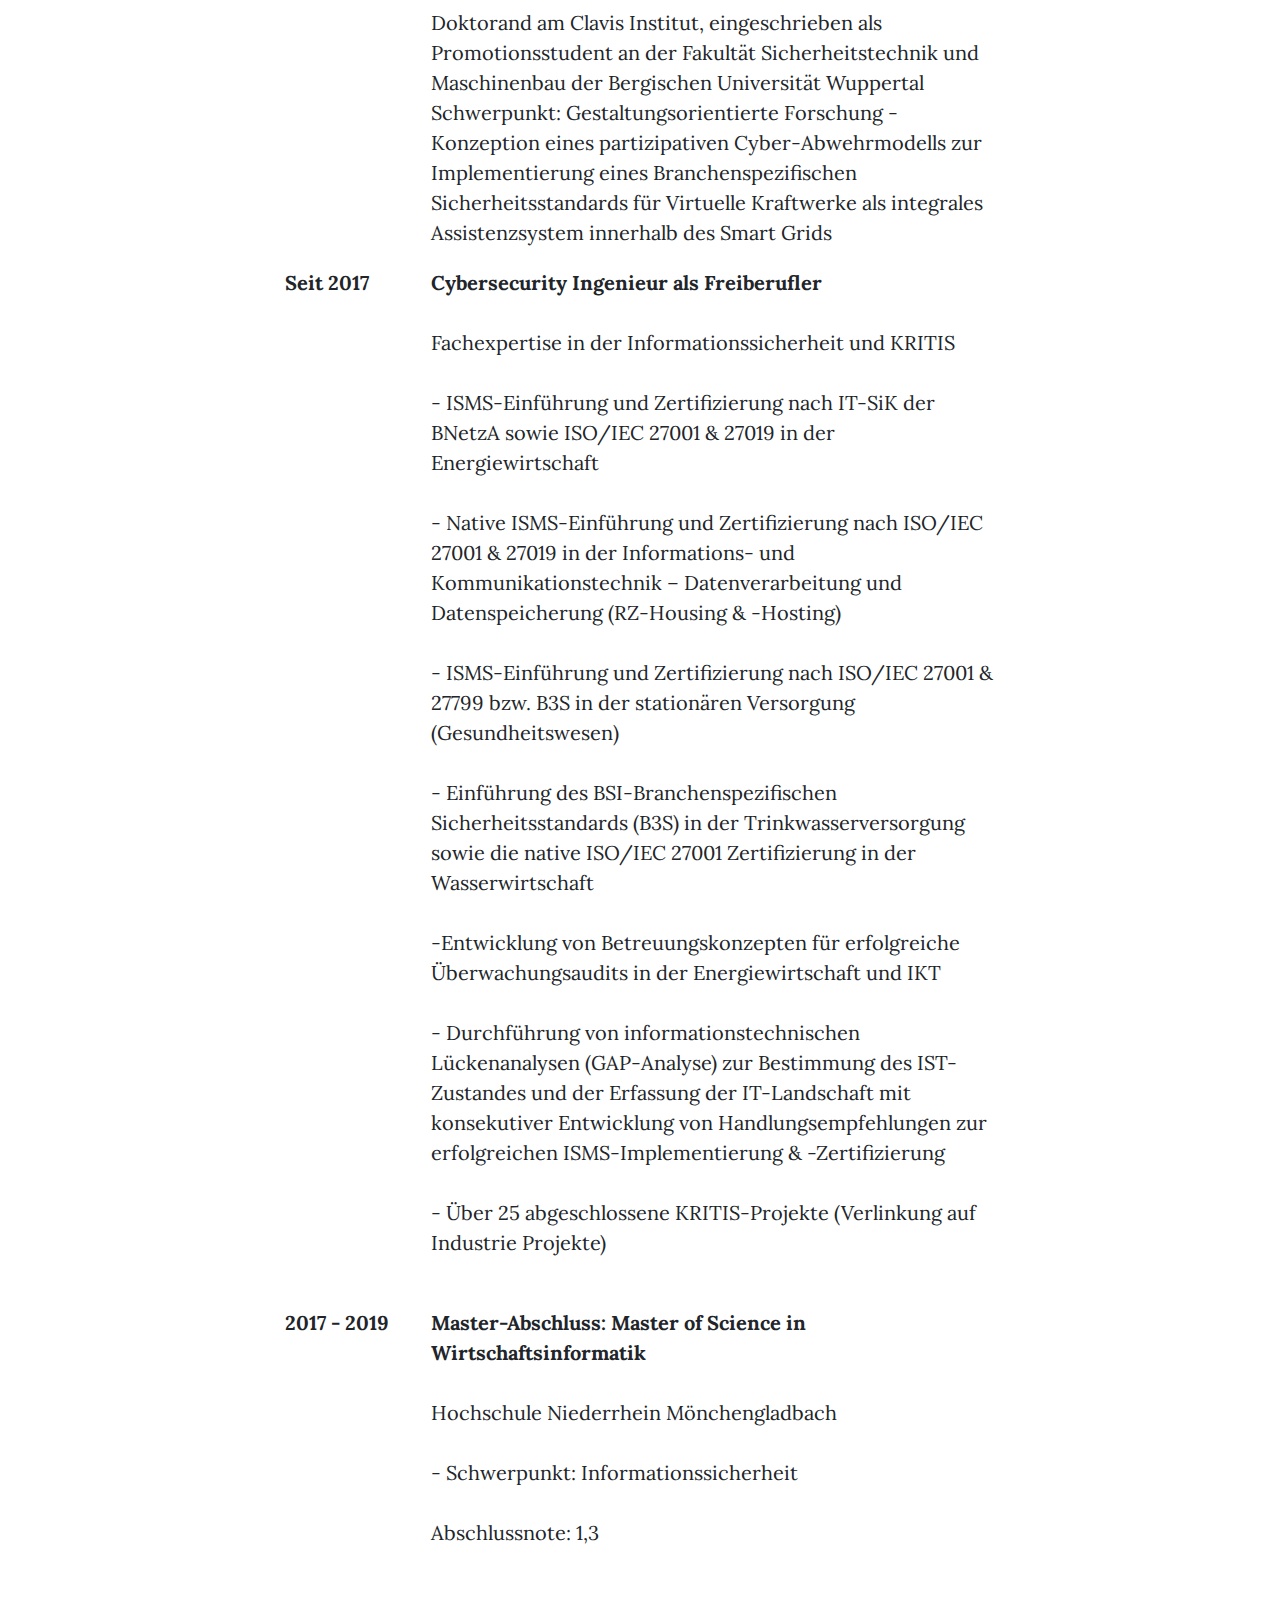
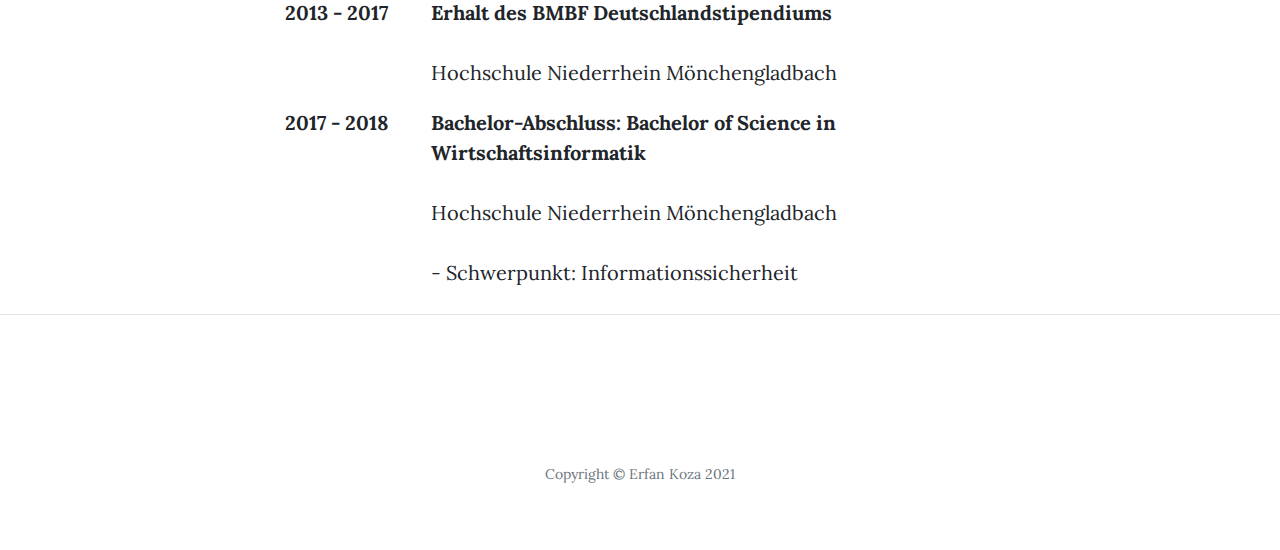
==== commit d31158cf: "Update about.html" ====
--- a/about.html
+++ b/about.html
@@ -246,7 +246,7 @@
               </a>
             </li>
           </ul>
-          <p class="copyright text-muted">Copyright &copy; Your Website 2020</p>
+          <p class="copyright text-muted">Copyright &copy; Erfan Koza 2021</p>
         </div>
       </div>
     </div>
